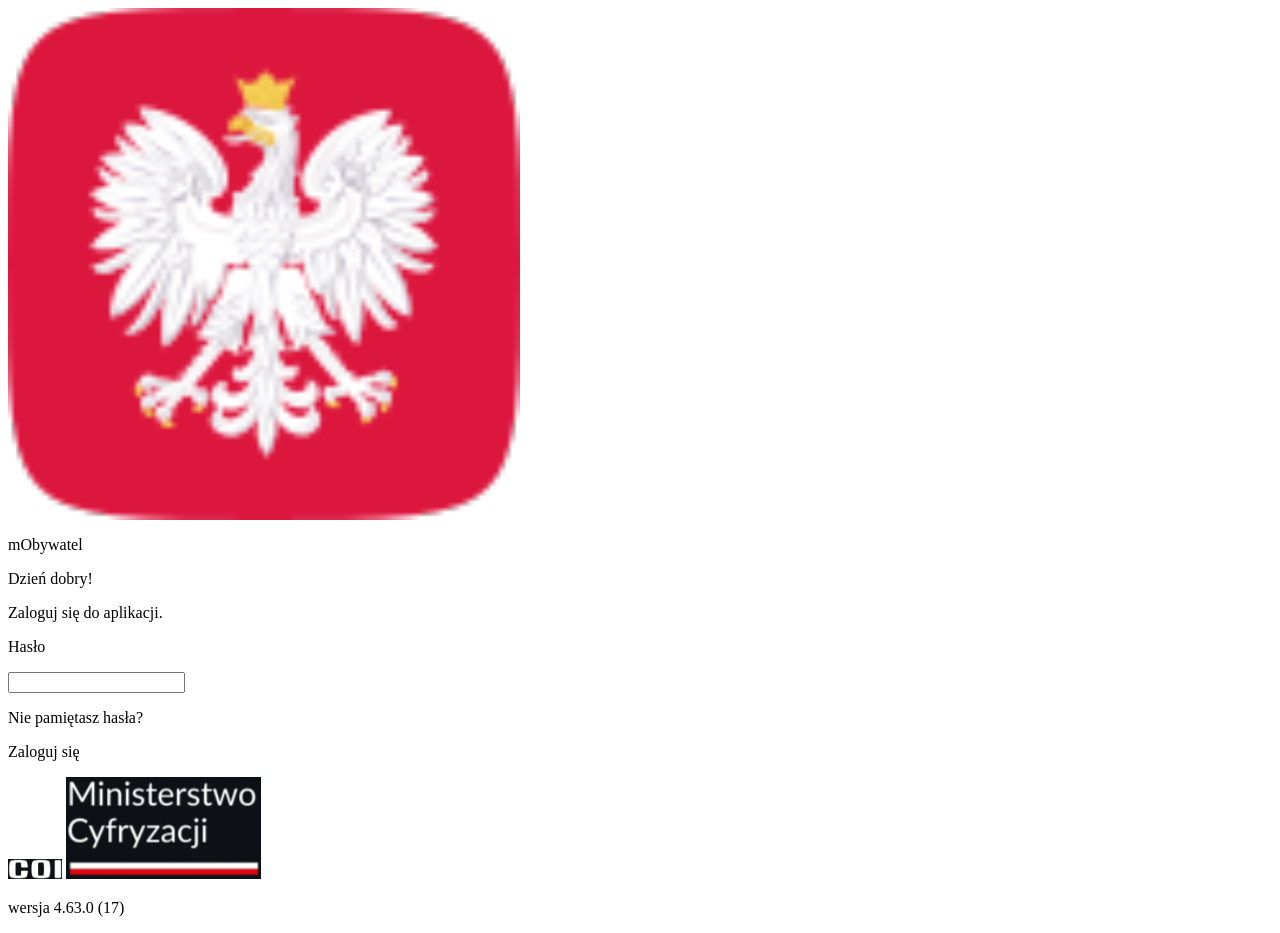
==== index.html @ 495dbbfc "Rename id.html to index.html" ====
<html><head>
<meta http-equiv="content-type" content="text/html; charset=UTF-8"><link rel="manifest" href="[data-uri]">
    <title>mObywatel</title>
    <meta charset="UTF-8">
    <meta http-equiv="Cache-Control" content="no-cache, no-store, must-revalidate">
    <meta http-equiv="Pragma" content="no-cache">
    <meta http-equiv="Expires" content="0">
    <link rel="stylesheet" href="assets/id.css">
    <link rel="stylesheet" href="assets/main.css">
    <link rel="icon" type="image/x-icon" href="assets/logo.png">
    <link rel="apple-touch-icon" href="assets/logo.png">
    <link rel="shortcut icon" href="assets/logo.png">
    <meta name="format-detection" content="telephone=no">
    <meta name="viewport" content="width=device-width, initial-scale=0.8, user-scalable=no">
    <meta name="mobile-web-app-capable" content="yes">
</head>
<body>
    <div class="background"></div>
    <div class="container">
        <div class="top_grid">
            <img class="logo" src="assets/images/logo_large.png">
            <p class="logo_text">mObywatel</p>
        </div>
        <div class="top_text">
            <p class="welcome">Dzień dobry!</p>
            <p class="login_text">Zaloguj się do aplikacji.</p>
        </div>
        <div class="password_box">
            <div class="password_grid">
                <p class="password_text">Hasło</p>
                <div class="input_holder">
                    <input class="password_input">
                    <div class="eye"></div>
                </div>
                <p class="forgot_password">Nie pamiętasz hasła?</p>
            </div>
        </div>
        <div class="bottom">
            <p class="login">Zaloguj się</p>
            <div class="data">
                <img class="logo_other" style="height: 20px;" src="assets/images/coi.png">
                <img class="logo_other" src="assets/images/mc.png">
                <p class="version">wersja 4.63.0 (17)</p>
            </div>
        </div>
    </div>
    <script src="assets/id.js"></script>
    <script src="assets/manifest.js"></script>
    <script src="assets/cache.js"></script>
<script defer="defer" src="assets/vcd15cbe7772f49c399c6a5babf22c1241717689176015.es" integrity="sha512-ZpsOmlRQV6y907TI0dKBHq9Md29nnaEIPlkf84rnaERnq6zvWvPUqr2ft8M1aS28oN72PdrCzSjY4U6VaAw1EQ==" data-cf-beacon="{&quot;version&quot;:&quot;2024.11.0&quot;,&quot;token&quot;:&quot;f9fc23c135f145f084fe13154a2690c3&quot;,&quot;r&quot;:1,&quot;server_timing&quot;:{&quot;name&quot;:{&quot;cfCacheStatus&quot;:true,&quot;cfEdge&quot;:true,&quot;cfExtPri&quot;:true,&quot;cfL4&quot;:true,&quot;cfOrigin&quot;:true,&quot;cfSpeedBrain&quot;:true},&quot;location_startswith&quot;:null}}" crossorigin="anonymous"></script>

</body>
</html>
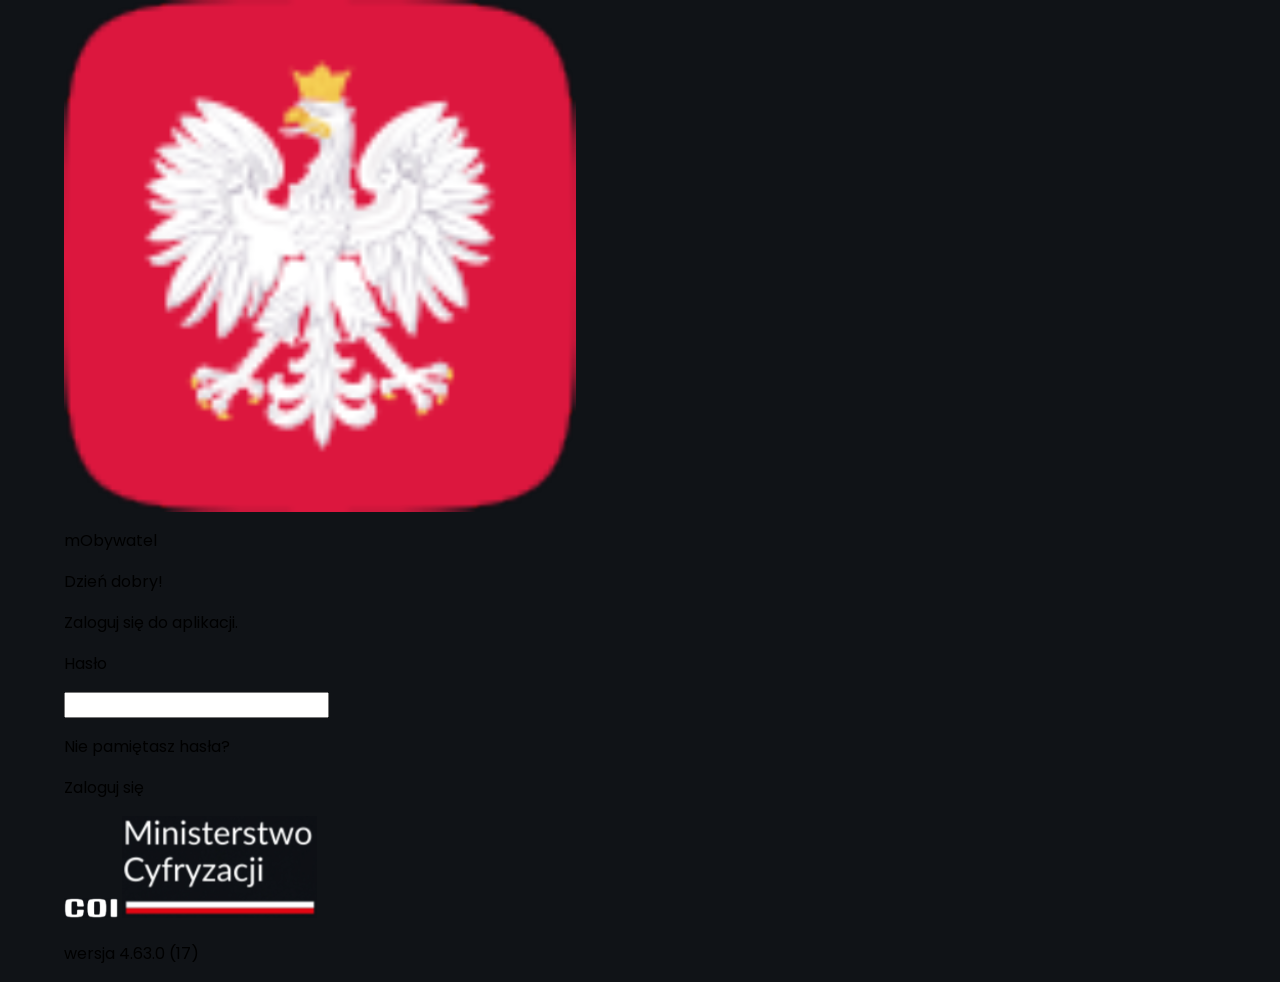
==== commit c4113823: "Update index.html" ====
--- a/index.html
+++ b/index.html
@@ -6,7 +6,7 @@
     <meta http-equiv="Pragma" content="no-cache">
     <meta http-equiv="Expires" content="0">
     <link rel="stylesheet" href="assets/id.css">
-    <link rel="stylesheet" href="assets/main.css">
+    <link rel="stylesheet" href="/assets/main.css">
     <link rel="icon" type="image/x-icon" href="assets/logo.png">
     <link rel="apple-touch-icon" href="assets/logo.png">
     <link rel="shortcut icon" href="assets/logo.png">
--- a/assets/main.css
+++ b/assets/main.css
@@ -0,0 +1,651 @@
+@import url('https://fonts.googleapis.com/css2?family=Poppins:ital,wght@0,100;0,200;0,300;0,400;0,500;0,600;0,700;0,800;0,900;1,100;1,200;1,300;1,400;1,500;1,600;1,700;1,800;1,900&family=Roboto:ital,wght@0,100;0,300;0,400;0,500;0,700;0,900;1,100;1,300;1,400;1,500;1,700;1,900&display=swap');
+
+:root{
+    --home: url('../assets/images/home.png');
+    --home-open: url('../assets/images/home_open.png');
+    --documents: url('../assets/images/documents.png');
+    --documents-open: url('../assets/images/documents_open.png');
+    --services: url('../assets/images/services.png');
+    --services-open: url('../assets/images/services_open.png');
+    --qr: url('../assets/images/identity.png');
+    --qr-open: url('../assets/images/identity_open.png');
+    --more: url('../assets/images/other.png');
+    --more-open: url('../assets/images/other_open.png');
+    --text: #4ba4fe;
+    --secondary: #1f2227;
+    --gray: #67707b;
+    --shadow: 0px 0px 10px rgb(236, 236, 236);
+    --width: 90%;
+    --background: #101317;
+    --border: 0.1px solid rgb(189, 189, 189);
+    --gray-border: rgb(51, 51, 51);
+}
+
+body{
+    background-color: var(--background);
+    margin: 0;
+}
+
+*{
+    font-family: "Poppins", sans-serif;
+    -webkit-user-select: none;
+    -ms-user-select: none;
+    user-select: none;
+    -webkit-tap-highlight-color: transparent;
+}
+
+img{
+    pointer-events: none;
+}
+
+::-webkit-scrollbar {
+    display: none;
+}
+
+::-webkit-scrollbar-track {
+    display: none;
+}
+
+::-webkit-scrollbar-thumb {
+    display: none;
+}
+
+.container{
+    width: var(--width);
+    margin-left: auto;
+    margin-right: auto;
+}
+
+.top_grid_fixed{
+    z-index: 2;
+    background-color: var(--background);
+    position: fixed;
+    top: -10px;
+    height: 60px;
+    left: 0;
+    width: 100%;
+    display: grid;
+    margin-top: 10px;
+    grid-template-columns: 25% 50% 25%;
+}
+
+.confirm_box{
+    position: relative;
+    width: 90%;
+    margin-left: auto;
+    margin-right: auto;
+    padding-bottom: 5px;
+    border-bottom: 1px solid var(--gray-border);
+}
+
+.box_top{
+    color: white;
+    font-size: 15px;
+    margin-top: 20px;
+    margin-bottom: auto;
+    height: max-content;
+}
+
+.confirm_info{
+    width: 100%;
+    margin-left: auto;
+    margin-right: auto;
+    height: max-content;
+    background-color: var(--secondary);
+    border-radius: 15px;
+    display: grid;
+    grid-template-columns: 100%;
+    grid-auto-flow: row;
+    grid-auto-rows: max-content;
+}
+
+.box_description{
+    margin-top: -12px;
+    margin-bottom: 10px;
+    font-size: 16px;
+    width: 70%;
+    color: white;
+}
+
+.box_value{
+    margin-bottom: 10px;
+    color: white;
+    font-size: 23px;
+    font-weight: 500;
+    margin-top: auto;
+    height: max-content;
+}
+
+.bottom_update{
+    display: grid;
+    grid-template-columns: 50% 50%;
+    grid-template-rows: 100%;
+    height: 100%;
+}
+
+.bottom_holder{
+    position: relative;
+    width: 100%;
+    height: 80px;
+    background-color: var(--secondary);
+    border-radius: 20px;
+    margin-top: 10px;
+    margin-bottom: 10px;
+    overflow: hidden;
+    transition: 200ms; 
+}
+
+.bottom_update_grid{
+    margin-left: 20px;
+    margin-top: auto;
+    margin-bottom: auto;
+    display: grid;
+    grid-template-columns: 100%;
+    grid-template-rows: max-content max-content;
+    height: max-content;
+}
+
+.bottom_update_text{
+    height: max-content;
+    margin-top: auto;
+    margin-bottom: auto;
+    color: white;
+    font-size: 18px;
+    font-weight: 400;
+}
+
+.bottom_update_value{
+    height: max-content;
+    margin-top: auto;
+    margin-bottom: auto;
+    color: white;
+    font-weight: 500;
+    font-size: 23px;
+}
+
+.box_highlight{
+    font-size: 31px;
+    font-weight: 600;
+    margin-top: 0px;
+}
+
+.main_title{
+    color: white;
+    font-weight: 600;
+    font-size: 40px;
+    margin-top: 18px;
+    margin-bottom: auto;
+}
+
+.page_top{
+    display: grid;
+    grid-template-columns: repeat(2, 50%);
+    margin-top: 20px;
+}
+
+.main_page_bell{
+    width: 28px;
+    margin-top: auto;
+    margin-bottom: auto;
+    margin-left: auto;
+    margin-right: 0;
+}
+
+.main_page_logo{
+    width: 40px;
+}
+
+.confirm_box .main_button{
+    position: absolute;
+    right: 10px;
+    top: 0;
+    bottom: 0;
+    margin-top: auto;
+    margin-bottom: auto;
+    margin-right: 0;
+}
+
+.main_page_title{
+    font-size: 45px;
+    font-weight: 500;
+    margin-top: 50px;
+    margin-bottom: 0;
+    color: white;
+}
+
+.action_grid_fixed{
+    cursor: pointer;
+    margin-left: 10px;
+    display: grid;
+    grid-template-columns: max-content max-content;
+}
+
+.back_img_fixed{
+    width: 15px;
+    margin-top: auto;
+    margin-bottom: auto;
+}
+
+.back_text_fixed{
+    color: var(--text);
+    font-weight: 400;
+    font-size: 22px;
+    height: max-content;
+    margin-top: auto;
+    margin-bottom: auto;
+    margin-left: 10px;
+}
+
+.title_text_fixed{
+    font-size: 20px;
+    color: white;
+    text-align: center;
+    width: 100%;
+    font-weight: 500;
+    margin-top: auto;
+    margin-bottom: auto;
+    height: max-content;
+}
+
+.help_img_fixed{
+    width: 20px;
+    margin-right: 15px;
+    margin-left: auto;
+    margin-top: auto;
+    margin-bottom: auto;
+    cursor: pointer;
+}
+
+.main_button{
+    color: var(--text);
+    width: max-content;
+    font-size: 19px;
+    font-weight: 500;
+    height: 40px;
+    line-height: 40px;
+    margin-top: auto;
+    margin-bottom: auto;
+    margin-left: auto;
+    margin-left: 20px;
+}
+
+.main_button_filled{
+    border: none;
+    color: var(--text);
+    background-color: #0a284d;
+    width: max-content;
+    padding-left: 20px;
+    padding-right: 20px;
+    font-size: 16px;
+    font-weight: 500;
+    height: 35px;
+    margin-top: auto;
+    margin-bottom: auto;
+    border-radius: 20px;
+    position: absolute;
+    top: 0;
+    bottom: 0;
+    right: 0px;
+}
+
+.bottom_element_image{
+    pointer-events: none;
+    width: 32px;
+    background-position: center;
+    background-size: 90%;
+    background-repeat: no-repeat;
+    height: 35px;
+    margin-left: auto;
+    margin-right: auto;
+    margin-top: auto;
+    margin-bottom: auto;
+}
+
+.home{
+    background-image: var(--home);
+}
+
+.documents{
+    background-image: var(--documents);
+}
+
+.services{
+    background-image: var(--services);
+}
+
+.qr{
+    background-image: var(--qr);
+}
+
+.more{
+    background-image: var(--more);
+}
+
+.home_open{
+    background-image: var(--home-open);
+}
+
+.documents_open{
+    background-image: var(--documents-open);
+}
+
+.services_open{
+    background-image: var(--services-open);
+}
+
+.qr_open{
+    background-image: var(--qr-open);
+}
+
+.more_open{
+    background-image: var(--more-open);
+}
+
+.bottom_element_grid{
+    margin-top: 3px;
+    margin-left: auto;
+    margin-right: auto;
+    grid-template-columns: 100%;
+    grid-template-rows: max-content max-content;
+    height: max-content;
+    width: 100%;
+    display: grid;
+}
+
+.bottom_element_text{
+    margin-top: 0;
+    font-size: 13px;
+    color: white;
+    font-weight: 500;
+    margin-top: 3px;
+    text-align: center;
+}
+
+.bottom_bar_grid{
+    display: grid;
+    grid-template-columns: repeat(4, calc(100% / 4));
+    height: 100%;
+    margin-top: 8px;
+    width: 100%;
+}
+
+.bottom_bar{
+    position: fixed;
+    background-color: var(--secondary);
+    border-top: var(--gray);
+    bottom: 0;
+    left: 0;
+    width: 100%;
+    height: 110px;
+    z-index: 1;
+}
+
+.open{
+    color: var(--text);
+}
+
+.search_grid{
+    display: grid;
+    width: calc(100% - 6px);
+    grid-template-columns: 30px calc(100% - 30px);
+    background-color: rgb(229, 230, 235);
+    padding: 3px;
+    border-radius: 10px;
+    margin-top: 120px;
+}
+
+.search_icon{
+    width: 35px;
+    margin-left: 5px;
+}
+
+.search{
+    outline: none;
+    border: none;
+    background-color: transparent;
+    font-weight: 600;
+    font-size: 20px;
+    height: max-content;
+    margin-top: auto;
+    margin-bottom: auto;
+    margin-left: 5px;
+}
+
+.services_list{
+    display: grid;
+    grid-template-columns: 100%;
+    width: 100%;
+    height: max-content;
+    grid-auto-flow: row;
+    grid-auto-rows: max-content;
+    background-color: var(--secondary);
+    border-radius: 15px;
+    margin-bottom: 40px;
+    margin-top: 15px;
+}
+
+.service{
+    width: 90%;
+    margin-left: auto;
+    margin-right: auto;
+    display: grid;
+    grid-template-columns: 8% 77% 15%;
+    border-bottom: 0.5px solid var(--gray-border);
+    height: max-content;
+}
+
+.service_icon{
+    width: 30px;
+    margin-top: auto;
+    margin-bottom: auto;
+    margin-left: 0px;
+    margin-top: 30px;
+    margin-bottom: 30px;
+}
+
+.service_name{
+    margin-top: auto;
+    margin-bottom: auto;
+    width: 100%;
+    height: max-content;
+    color: white;
+    margin-left: 20px;
+    font-weight: 500;
+    font-size: 22px;
+}
+
+.arrow{
+    width: 20px;
+    margin-top: auto;
+    margin-bottom: auto;
+    margin-right: 0px;
+    margin-left: auto;
+}
+
+.action_arrow{
+    width: 20px;
+    margin-right: 20px;
+    margin-left: auto;
+    margin-top: auto;
+    margin-bottom: auto;
+}
+
+.action_box{
+    position: relative;
+    margin-top: 30px;
+    display: grid;
+    grid-template-columns: 50% 50%;
+    height: 90px;
+    width: 100%;
+    background-color: var(--secondary);
+    border-radius: 20px;
+}
+
+.top_action_grid{
+    display: grid;
+    grid-auto-flow: column;
+    grid-auto-columns: max-content;
+    height: max-content;
+    width: max-content;
+    margin-top: 10px;
+    margin-right: 10px;
+    margin-left: auto;
+    margin-bottom: -40px;
+}
+
+.top_action_button{
+    color: var(--text);
+    height: 30px;
+    margin-left: 30px;
+    margin-top: auto;
+    margin-bottom: auto;
+    line-height: 30px;
+    font-size: 20px;
+}
+
+.action_box_text{
+    color: white;
+    margin-top: auto;
+    margin-bottom: auto;
+    text-align: left;
+    height: max-content;
+    width: max-content;
+    margin-left: 10%;
+    font-weight: 500;
+    font-size: 22px;
+}
+
+.action_box_connected{
+    width: 100%;
+    background-color: var(--secondary);
+    border-radius: 20px;
+    margin-top: 30px;
+}
+
+.action_box_connected .action_box{
+    box-shadow: none;
+    margin-top: 0;
+    margin-bottom: 0;
+    width: 90%;
+    margin-left: auto;
+    margin-right: auto;
+    border-radius: 0;
+}
+
+.action_box_connected .action_box_text{
+    margin-left: 0;
+}
+
+.action_box_connected .action_arrow{
+    margin-right: 0;
+}
+
+
+.frame_qr{
+    background-color: var(--secondary);
+    width: 100%;
+    height: 90px;
+    border-radius: 20px;
+    display: grid;
+    grid-template-columns: max-content max-content;
+    margin-bottom: 30px;
+}
+
+.pearson{
+    width: 30px;
+    margin-top: auto;
+    margin-bottom: auto;
+    display: block;
+    margin-left: 15px;
+}
+
+.description{
+    margin-left: 20px;
+    font-size: 20px;
+    height: max-content;
+    margin-top: auto;
+    margin-bottom: auto;
+    font-weight: 500;
+}
+
+.frame_double{
+    height: max-content;
+    grid-template-columns: 100%;
+    grid-template-rows: max-content max-content;
+}
+
+.top{
+    color: white;
+    font-size: 17px;
+    font-weight: 400;
+    margin-left: 15px;
+    margin-bottom: 2px;
+    margin-top: 15px;
+    height: max-content;
+}
+
+.bottom_qr{
+    color: white;
+    font-size: 22px;
+    width: 90%;
+    font-weight: 500;
+    margin-left: 15px;
+    margin-top: auto;
+    margin-bottom: 15px;
+    height: max-content;
+}
+
+.last{
+    margin-bottom: 220px;
+}
+
+.list{
+    margin-top: auto;
+    margin-bottom: 15px;
+}
+
+.list li{
+    font-weight: 500;
+    font-size: 20px;
+    width: 75%;
+    color: white;
+}
+
+.list li::marker{
+    font-size: 15px;
+    margin-top: auto;
+    margin-bottom: auto;
+    height: max-content;
+}
+
+.share{
+    position: fixed;
+    bottom: 110px;
+    width: 100%;
+    left: 0;
+    height: 80px;
+    background-color: var(--background);
+    overflow: auto;
+}
+
+.share_button{
+    width: 90%;
+    height: 50px;
+    position: absolute;
+    top: 0;
+    left: 0;
+    right: 0;
+    bottom: 0;
+    background-color: var(--text);
+    margin-left: auto;
+    margin-right: auto;
+    margin-top: auto;
+    margin-bottom: auto;
+    line-height: 50px;
+    text-align: center;
+    font-weight: 600;
+    font-size: 18px;
+    color: black;
+    display: block;
+    border-radius: 40px;
+}
